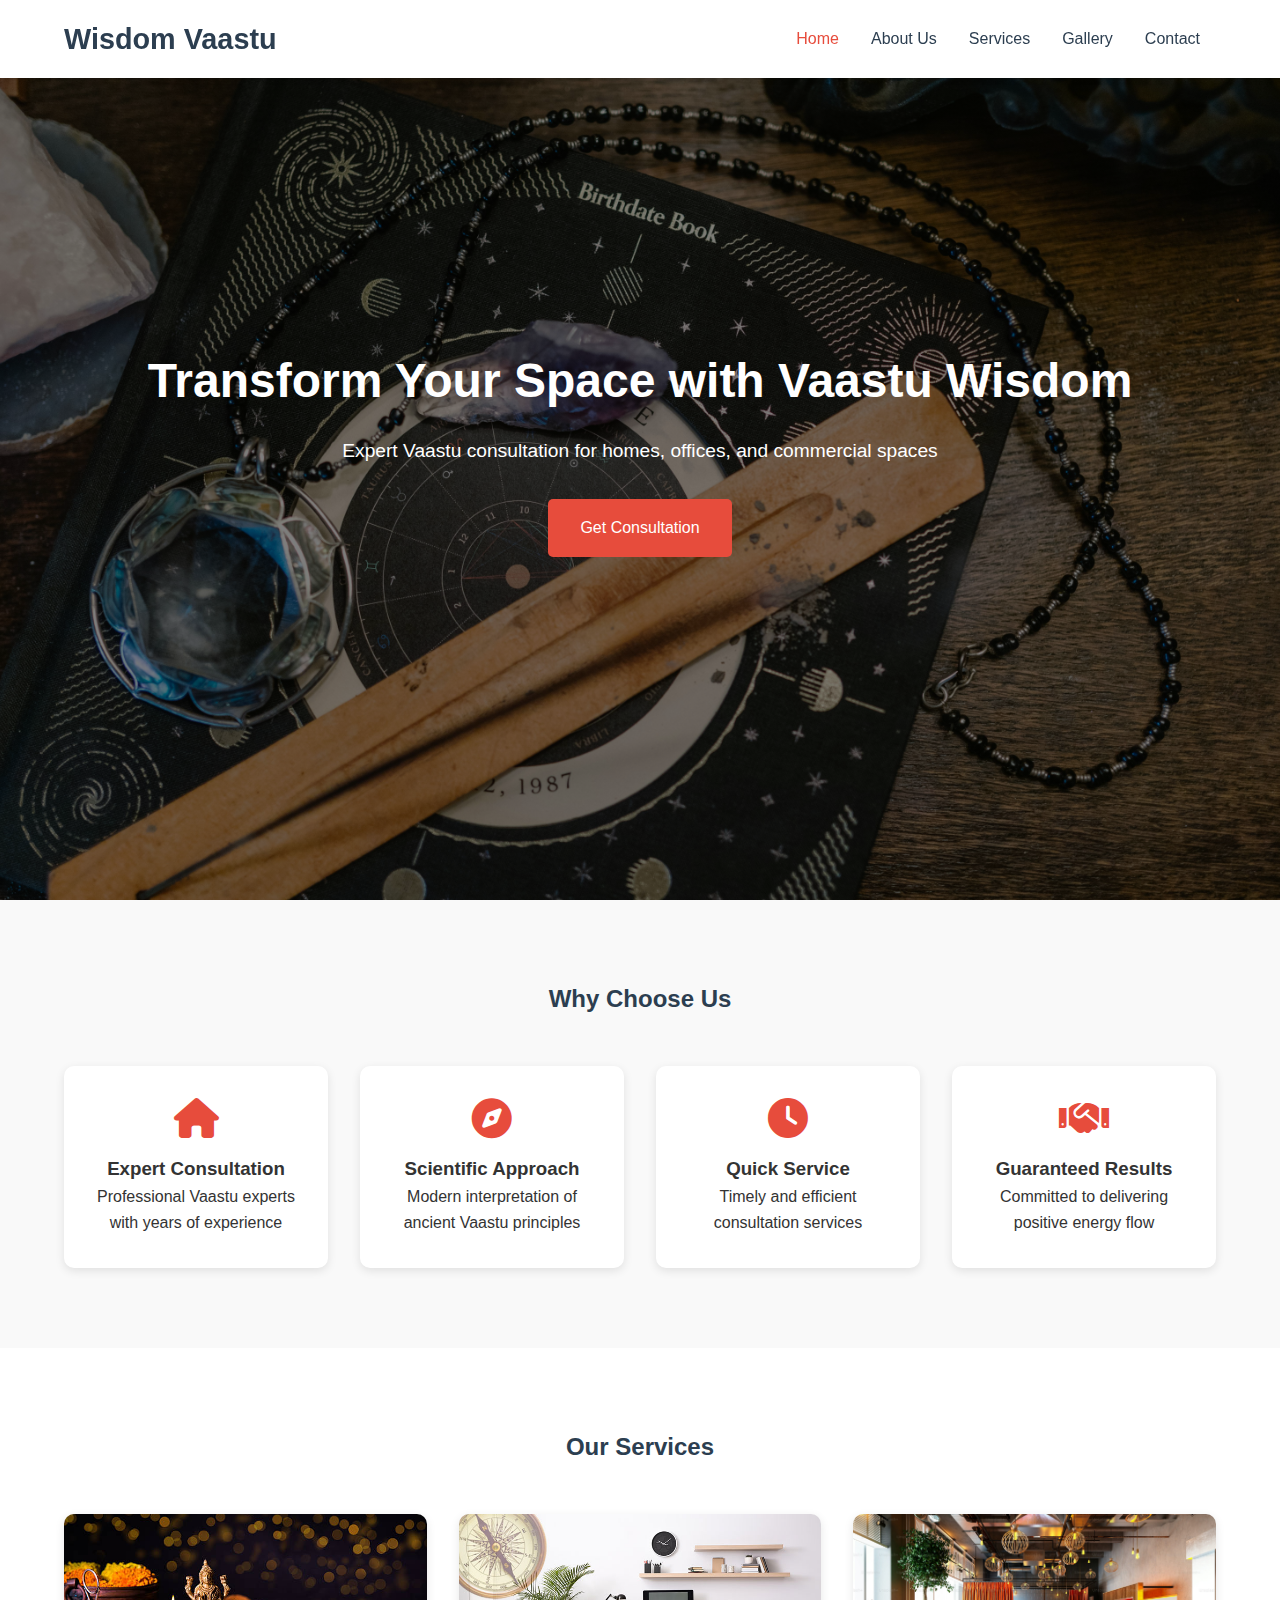
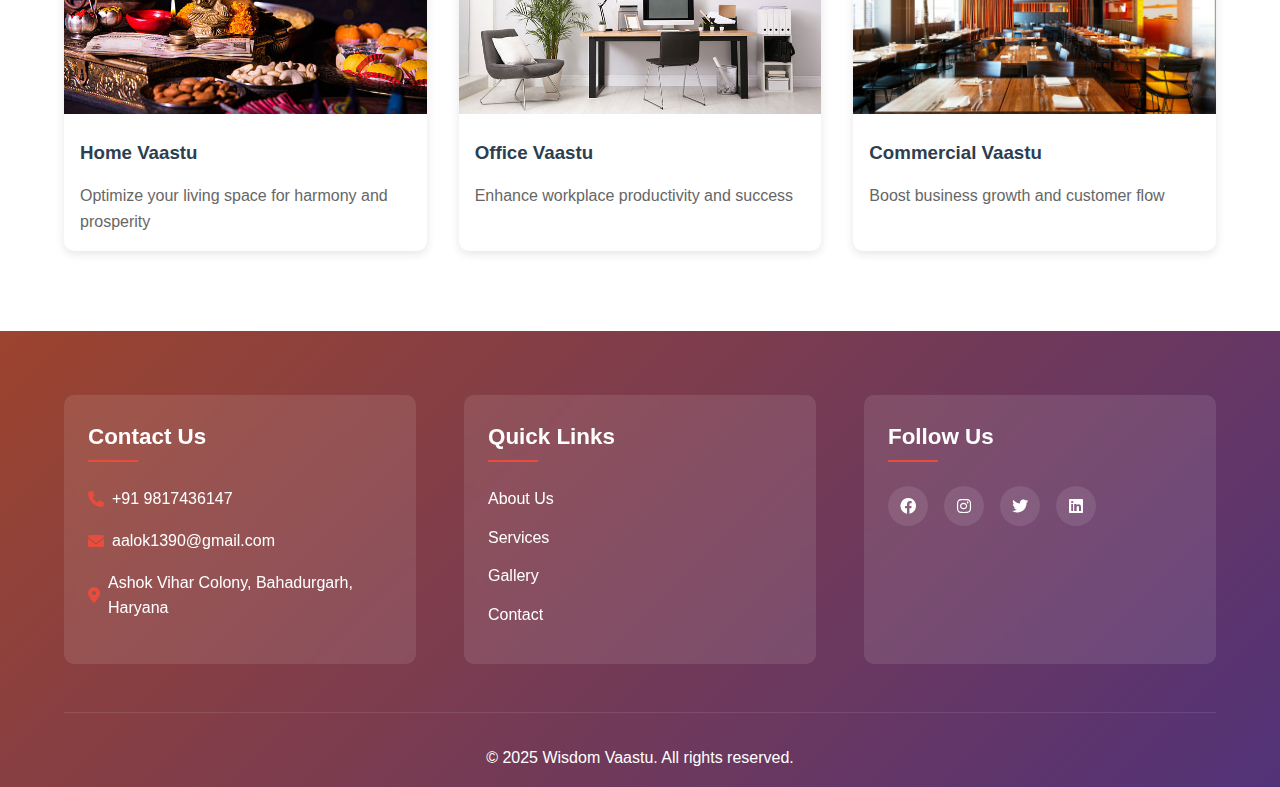
==== index.html @ 2ec5e8c4 "Vaastu Consultancy" ====
<!DOCTYPE html>
<html lang="en">
<head>
    <meta charset="UTF-8">
    <meta name="viewport" content="width=device-width, initial-scale=1.0">
    <title>Wisdom Vaastu - Professional Vaastu Consultant</title>
    <link rel="stylesheet" href="css/style.css">
    <link rel="stylesheet" href="https://cdnjs.cloudflare.com/ajax/libs/font-awesome/6.0.0/css/all.min.css">
</head>
<body>
    <!-- Header Section -->
    <header>
        <nav class="navbar">
            <div class="logo">
                <h1>Wisdom Vaastu</h1>
            </div>
            <ul class="nav-links">
                <li><a href="index.html" class="active">Home</a></li>
                <li><a href="about.html">About Us</a></li>
                <li><a href="services.html">Services</a></li>
                <li><a href="gallery.html">Gallery</a></li>
                <li><a href="contact.html">Contact</a></li>
            </ul>
            <div class="hamburger">
                <span></span>
                <span></span>
                <span></span>
            </div>
        </nav>
    </header>

    <!-- Hero Section -->
    <section class="hero">
        <div class="hero-content">
            <h1>Transform Your Space with Vaastu Wisdom</h1>
            <p>Expert Vaastu consultation for homes, offices, and commercial spaces</p>
            <a href="contact.html" class="cta-button">Get Consultation</a>
        </div>
    </section>

    <!-- Features Section -->
    <section class="features">
        <h2>Why Choose Us</h2>
        <div class="feature-grid">
            <div class="feature-card">
                <i class="fas fa-home"></i>
                <h3>Expert Consultation</h3>
                <p>Professional Vaastu experts with years of experience</p>
            </div>
            <div class="feature-card">
                <i class="fas fa-compass"></i>
                <h3>Scientific Approach</h3>
                <p>Modern interpretation of ancient Vaastu principles</p>
            </div>
            <div class="feature-card">
                <i class="fas fa-clock"></i>
                <h3>Quick Service</h3>
                <p>Timely and efficient consultation services</p>
            </div>
            <div class="feature-card">
                <i class="fas fa-handshake"></i>
                <h3>Guaranteed Results</h3>
                <p>Committed to delivering positive energy flow</p>
            </div>
        </div>
    </section>

    <!-- Services Preview -->
    <section class="services-preview">
        <h2>Our Services</h2>
        <div class="services-grid">
            <div class="service-card">
                <img src="images/services/home-vaastu.jpg" alt="Home Vaastu">
                <h3>Home Vaastu</h3>
                <p>Optimize your living space for harmony and prosperity</p>
            </div>
            <div class="service-card">
                <img src="images/services/office-vaastu.jpg" alt="Office Vaastu">
                <h3>Office Vaastu</h3>
                <p>Enhance workplace productivity and success</p>
            </div>
            <div class="service-card">
                <img src="images/services/commercial-vaastu.jpg" alt="Commercial Vaastu">
                <h3>Commercial Vaastu</h3>
                <p>Boost business growth and customer flow</p>
            </div>
        </div>
    </section>

    <!-- Footer -->
    <footer>
        <div class="footer-content">
            <div class="footer-section">
                <h3>Contact Us</h3>
                <p><i class="fas fa-phone"></i> +91 9817436147</p>
                <p><i class="fas fa-envelope"></i> aalok1390@gmail.com</p>
                <p><i class="fas fa-map-marker-alt"></i> Ashok Vihar Colony, Bahadurgarh, Haryana</p>
            </div>
            <div class="footer-section">
                <h3>Quick Links</h3>
                <ul>
                    <li><a href="about.html">About Us</a></li>
                    <li><a href="services.html">Services</a></li>
                    <li><a href="gallery.html">Gallery</a></li>
                    <li><a href="contact.html">Contact</a></li>
                </ul>
            </div>
            <div class="footer-section">
                <h3>Follow Us</h3>
                <div class="social-links">
                    <a href="https://www.facebook.com/share/15rK7iypdK/"><i class="fab fa-facebook"></i></a>
                    <a href="https://www.instagram.com/aaloksaini_1390?igsh=Y2RhZzB1ZnRzaTlp"><i class="fab fa-instagram"></i></a>
                    <a href="https://x.com/tony_0931"><i class="fab fa-twitter"></i></a>
                    <a href="https://www.linkedin.com/in/aalok-kumar-64a9a820a/"><i class="fab fa-linkedin"></i></a>
                </div>
            </div>
        </div>
        <div class="footer-bottom">
            <p>&copy; 2025 Wisdom Vaastu. All rights reserved.</p>
        </div>
    </footer>

    <script src="js/main.js"></script>
</body>
</html>
---- css/style.css ----
/* Reset and Base Styles */
* {
    margin: 0;
    padding: 0;
    box-sizing: border-box;
}

body {
    font-family: 'Arial', sans-serif;
    line-height: 1.6;
    color: #333;
}

/* CSS Variables for Colors */
:root {
    --primary-color: #2c3e50;
    --secondary-color: #e74c3c;
    --accent-color: #3498db;
    --text-color: #333;
    --light-bg: #f9f9f9;
    --white: #fff;
    --gradient-primary: linear-gradient(135deg, #9c442e, #523278);
    --gradient-accent: linear-gradient(135deg, #e74c3c, #f39c12);
    --shadow: 0 3px 10px rgba(0,0,0,0.1);
    --transition: all 0.3s ease;
}

/* Animation Keyframes */
@keyframes fadeIn {
    from { opacity: 0; transform: translateY(20px); }
    to { opacity: 1; transform: translateY(0); }
}

@keyframes slideIn {
    from { transform: translateX(-100%); }
    to { transform: translateX(0); }
}

@keyframes scaleIn {
    from { transform: scale(0.9); opacity: 0; }
    to { transform: scale(1); opacity: 1; }
}

/* Apply Animations */
.hero-content, .feature-card, .service-card, .gallery-item, .testimonial-card {
    animation: fadeIn 0.8s ease-out;
}

.nav-links.active {
    animation: slideIn 0.3s ease-out;
}

/* Navigation */
.navbar {
    background: #fff;
    padding: 1rem 5%;
    display: flex;
    justify-content: space-between;
    align-items: center;
    box-shadow: 0 2px 5px rgba(0,0,0,0.1);
    position: fixed;
    width: 100%;
    top: 0;
    z-index: 1000;
}

.logo h1 {
    color: #2c3e50;
    font-size: 1.8rem;
}

.nav-links {
    display: flex;
    list-style: none;
}

.nav-links li a {
    color: #2c3e50;
    text-decoration: none;
    padding: 0.5rem 1rem;
    transition: color 0.3s ease;
}

.nav-links li a:hover,
.nav-links li a.active {
    color: #e74c3c;
}

.hamburger {
    display: none;
    cursor: pointer;
}

.hamburger span {
    display: block;
    width: 25px;
    height: 3px;
    background: #2c3e50;
    margin: 5px 0;
    transition: 0.3s;
}

/* Hero Section */
.hero {
    height: 100vh;
    background: linear-gradient(rgba(0,0,0,0.5), rgba(0,0,0,0.5)), url('../images/hero/hero-bg.jpg');
    background-size: cover;
    background-position: center;
    display: flex;
    align-items: center;
    justify-content: center;
    text-align: center;
    color: #fff;
    padding: 0 1rem;
}

.hero-content h1 {
    font-size: 3rem;
    margin-bottom: 1rem;
}

.hero-content p {
    font-size: 1.2rem;
    margin-bottom: 2rem;
}

.cta-button {
    display: inline-block;
    padding: 1rem 2rem;
    background: #e74c3c;
    color: #fff;
    text-decoration: none;
    border-radius: 5px;
    transition: background 0.3s ease;
}

.cta-button:hover {
    background: #c0392b;
}

/* Features Section */
.features {
    padding: 5rem 5%;
    background: #f9f9f9;
}

.features h2 {
    text-align: center;
    margin-bottom: 3rem;
    color: #2c3e50;
}

.feature-grid {
    display: grid;
    grid-template-columns: repeat(auto-fit, minmax(250px, 1fr));
    gap: 2rem;
}

.feature-card {
    text-align: center;
    padding: 2rem;
    background: #fff;
    border-radius: 10px;
    box-shadow: 0 3px 10px rgba(0,0,0,0.1);
    transition: transform 0.3s ease;
}

.feature-card:hover {
    transform: translateY(-5px);
}

.feature-card i {
    font-size: 2.5rem;
    color: #e74c3c;
    margin-bottom: 1rem;
}

/* Services Preview */
.services-preview {
    padding: 5rem 5%;
}

.services-preview h2 {
    text-align: center;
    margin-bottom: 3rem;
    color: #2c3e50;
}

.services-grid {
    display: grid;
    grid-template-columns: repeat(auto-fit, minmax(300px, 1fr));
    gap: 2rem;
}

.service-card {
    background: #fff;
    border-radius: 10px;
    overflow: hidden;
    box-shadow: 0 3px 10px rgba(0,0,0,0.1);
}

.service-card img {
    width: 100%;
    height: 200px;
    object-fit: cover;
}

.service-card h3 {
    padding: 1rem;
    color: #2c3e50;
}

.service-card p {
    padding: 0 1rem 1rem;
    color: #666;
}

/* Footer */
footer {
    background: var(--gradient-primary);
    color: var(--white);
    padding: 4rem 5% 1rem;
    position: relative;
    overflow: hidden;
}

.footer-content {
    display: grid;
    grid-template-columns: repeat(auto-fit, minmax(250px, 1fr));
    gap: 3rem;
    margin-bottom: 3rem;
    position: relative;
    z-index: 1;
}

.footer-section {
    padding: 1.5rem;
    background: rgba(255, 255, 255, 0.1);
    border-radius: 10px;
    backdrop-filter: blur(5px);
    transition: var(--transition);
}

.footer-section:hover {
    transform: translateY(-5px);
    background: rgba(255, 255, 255, 0.15);
}

.footer-section h3 {
    color: var(--white);
    margin-bottom: 1.5rem;
    font-size: 1.4rem;
    position: relative;
    padding-bottom: 0.5rem;
}

.footer-section h3::after {
    content: '';
    position: absolute;
    bottom: 0;
    left: 0;
    width: 50px;
    height: 2px;
    background: var(--secondary-color);
}

.footer-section p {
    margin-bottom: 1rem;
    display: flex;
    align-items: center;
    gap: 0.5rem;
}

.footer-section p i {
    color: var(--secondary-color);
}

.footer-section ul {
    list-style: none;
}

.footer-section ul li {
    margin-bottom: 0.8rem;
}

.footer-section ul li a {
    color: var(--white);
    text-decoration: none;
    transition: var(--transition);
    display: flex;
    align-items: center;
    gap: 0.5rem;
}

.footer-section ul li a:hover {
    color: var(--secondary-color);
    transform: translateX(5px);
}

.social-links {
    display: flex;
    gap: 1rem;
    margin-top: 1rem;
}

.social-links a {
    width: 40px;
    height: 40px;
    background: rgba(255, 255, 255, 0.1);
    border-radius: 50%;
    display: flex;
    align-items: center;
    justify-content: center;
    color: var(--white);
    text-decoration: none;
    transition: var(--transition);
}

.social-links a:hover {
    background: var(--secondary-color);
    transform: translateY(-3px);
}

.footer-bottom {
    text-align: center;
    padding-top: 2rem;
    border-top: 1px solid rgba(255,255,255,0.1);
    position: relative;
    z-index: 1;
}

/* Responsive Design */
@media (max-width: 768px) {
    .nav-links {
        display: none;
        position: absolute;
        top: 100%;
        left: 0;
        width: 100%;
        background: #fff;
        padding: 1rem 0;
        box-shadow: 0 2px 5px rgba(0,0,0,0.1);
    }

    .nav-links.active {
        display: flex;
        flex-direction: column;
        align-items: center;
    }

    .nav-links li {
        margin: 0.5rem 0;
    }

    .hamburger {
        display: block;
    }

    .hero-content h1 {
        font-size: 2rem;
    }

    .hero-content p {
        font-size: 1rem;
    }
}

/* About Page Styles */
.about-hero {
    height: 60vh;
    background: linear-gradient(rgba(0,0,0,0.6), rgba(0,0,0,0.6)), url('../images/hero/about-hero.jpg');
    background-size: cover;
    background-position: center;
    display: flex;
    align-items: center;
    justify-content: center;
    text-align: center;
    color: #fff;
    margin-top: 80px;
}

.about-hero-content h1 {
    font-size: 3rem;
    margin-bottom: 1rem;
}

.about-hero-content p {
    font-size: 1.2rem;
}

.about-content {
    padding: 5rem 5%;
    background: #fff;
}

.container {
    max-width: 1200px;
    margin: 0 auto;
    padding: 0 1rem;
}

.about-grid {
    display: grid;
    grid-template-columns: 1fr 1fr;
    gap: 3rem;
    align-items: center;
}

.about-text h2 {
    color: #2c3e50;
    margin-bottom: 1rem;
}

.about-text p {
    margin-bottom: 2rem;
    color: #666;
}

.about-image img {
    width: 100%;
    border-radius: 10px;
    box-shadow: 0 5px 15px rgba(0,0,0,0.1);
}

/* Team Section */
.team-section {
    padding: 5rem 5%;
    background: #f9f9f9;
}

.team-section h2 {
    text-align: center;
    margin-bottom: 3rem;
    color: #2c3e50;
}

.team-grid {
    display: grid;
    grid-template-columns: repeat(auto-fit, minmax(250px, 1fr));
    gap: 2rem;
}

.team-member {
    text-align: center;
    background: #fff;
    padding: 2rem;
    border-radius: 10px;
    box-shadow: 0 3px 10px rgba(0,0,0,0.1);
    transition: transform 0.3s ease;
}

.team-member:hover {
    transform: translateY(-5px);
}

.team-member img {
    width: 150px;
    height: 150px;
    border-radius: 50%;
    margin-bottom: 1rem;
    object-fit: cover;
}

.team-member h3 {
    color: #2c3e50;
    margin-bottom: 0.5rem;
}

.team-member p {
    color: #666;
    margin-bottom: 0.5rem;
}

.team-member .experience {
    color: #e74c3c;
    font-weight: bold;
}

/* Values Section */
.values-section {
    padding: 5rem 5%;
    background: #fff;
}

.values-section h2 {
    text-align: center;
    margin-bottom: 3rem;
    color: #2c3e50;
}

.values-grid {
    display: grid;
    grid-template-columns: repeat(auto-fit, minmax(250px, 1fr));
    gap: 2rem;
}

.value-card {
    text-align: center;
    padding: 2rem;
    background: #f9f9f9;
    border-radius: 10px;
    transition: transform 0.3s ease;
}

.value-card:hover {
    transform: translateY(-5px);
}

.value-card i {
    font-size: 2.5rem;
    color: #e74c3c;
    margin-bottom: 1rem;
}

.value-card h3 {
    color: #2c3e50;
    margin-bottom: 1rem;
}

.value-card p {
    color: #666;
}

/* Responsive Design for About Page */
@media (max-width: 768px) {
    .about-grid {
        grid-template-columns: 1fr;
        gap: 2rem;
    }

    .about-hero-content h1 {
        font-size: 2rem;
    }

    .about-hero-content p {
        font-size: 1rem;
    }

    .team-member img {
        width: 120px;
        height: 120px;
    }
}

/* Services Page Styles */
.services-hero {
    height: 60vh;
    background: linear-gradient(rgba(0,0,0,0.6), rgba(0,0,0,0.6)), url('../images/hero/services-hero.jpg');
    background-size: cover;
    background-position: center;
    display: flex;
    align-items: center;
    justify-content: center;
    text-align: center;
    color: #fff;
    margin-top: 80px;
}

.services-hero-content h1 {
    font-size: 3rem;
    margin-bottom: 1rem;
}

.services-hero-content p {
    font-size: 1.2rem;
}

/* Main Services Section */
.main-services {
    padding: 5rem 5%;
    background: #fff;
}

.service-item {
    display: grid;
    grid-template-columns: 1fr 1fr;
    gap: 3rem;
    margin-bottom: 5rem;
    align-items: center;
}

.service-item.reverse {
    direction: rtl;
}

.service-item.reverse .service-content {
    direction: ltr;
}

.service-image img {
    width: 100%;
    border-radius: 10px;
    box-shadow: 0 5px 15px rgba(0,0,0,0.1);
}

.service-content h2 {
    color: #2c3e50;
    margin-bottom: 1.5rem;
}

.service-content p {
    color: #666;
    margin-bottom: 1.5rem;
}

.service-features {
    list-style: none;
    margin-bottom: 2rem;
}

.service-features li {
    margin-bottom: 0.8rem;
    color: #666;
}

.service-features i {
    color: #e74c3c;
    margin-right: 0.5rem;
}

.service-cta {
    display: inline-block;
    padding: 1rem 2rem;
    background: #e74c3c;
    color: #fff;
    text-decoration: none;
    border-radius: 5px;
    transition: background 0.3s ease;
}

.service-cta:hover {
    background: #c0392b;
}

/* Additional Services Section */
.additional-services {
    padding: 5rem 5%;
    background: #f9f9f9;
}

.additional-services h2 {
    text-align: center;
    margin-bottom: 3rem;
    color: #2c3e50;
}

.additional-services-grid {
    display: grid;
    grid-template-columns: repeat(auto-fit, minmax(250px, 1fr));
    gap: 2rem;
}

.additional-service-card {
    text-align: center;
    padding: 2rem;
    background: #fff;
    border-radius: 10px;
    box-shadow: 0 3px 10px rgba(0,0,0,0.1);
    transition: transform 0.3s ease;
}

.additional-service-card:hover {
    transform: translateY(-5px);
}

.additional-service-card i {
    font-size: 2.5rem;
    color: #e74c3c;
    margin-bottom: 1rem;
}

.additional-service-card h3 {
    color: #2c3e50;
    margin-bottom: 1rem;
}

.additional-service-card p {
    color: #666;
}

/* Process Section */
.process-section {
    padding: 5rem 5%;
    background: #fff;
}

.process-section h2 {
    text-align: center;
    margin-bottom: 3rem;
    color: #2c3e50;
}

.process-grid {
    display: grid;
    grid-template-columns: repeat(auto-fit, minmax(200px, 1fr));
    gap: 2rem;
}

.process-step {
    text-align: center;
    padding: 2rem;
    position: relative;
}

.step-number {
    width: 40px;
    height: 40px;
    background: #e74c3c;
    color: #fff;
    border-radius: 50%;
    display: flex;
    align-items: center;
    justify-content: center;
    margin: 0 auto 1rem;
    font-weight: bold;
}

.process-step h3 {
    color: #2c3e50;
    margin-bottom: 1rem;
}

.process-step p {
    color: #666;
}

/* Responsive Design for Services Page */
@media (max-width: 768px) {
    .service-item {
        grid-template-columns: 1fr;
        gap: 2rem;
    }

    .service-item.reverse {
        direction: ltr;
    }

    .services-hero-content h1 {
        font-size: 2rem;
    }

    .services-hero-content p {
        font-size: 1rem;
    }

    .process-grid {
        grid-template-columns: 1fr;
    }
}

/* Gallery Page Styles */
.gallery-hero {
    height: 60vh;
    background: linear-gradient(rgba(0,0,0,0.6), rgba(0,0,0,0.6)), url('../images/hero/gallery-hero.jpg');
    background-size: cover;
    background-position: center;
    display: flex;
    align-items: center;
    justify-content: center;
    text-align: center;
    color: #fff;
    margin-top: 80px;
}

.gallery-hero-content h1 {
    font-size: 3rem;
    margin-bottom: 1rem;
}

.gallery-hero-content p {
    font-size: 1.2rem;
}

/* Gallery Filter */
.gallery-filter {
    padding: 2rem 5%;
    background: #f9f9f9;
}

.filter-buttons {
    display: flex;
    justify-content: center;
    gap: 1rem;
    flex-wrap: wrap;
}

.filter-btn {
    padding: 0.8rem 1.5rem;
    border: none;
    background: #fff;
    color: #2c3e50;
    border-radius: 5px;
    cursor: pointer;
    transition: all 0.3s ease;
    box-shadow: 0 2px 5px rgba(0,0,0,0.1);
}

.filter-btn:hover,
.filter-btn.active {
    background: #e74c3c;
    color: #fff;
}

/* Gallery Grid */
.gallery-grid {
    padding: 5rem 5%;
    background: #fff;
}

.gallery-items {
    display: grid;
    grid-template-columns: repeat(auto-fit, minmax(300px, 1fr));
    gap: 2rem;
}

.gallery-item {
    position: relative;
    overflow: hidden;
    border-radius: 10px;
    box-shadow: 0 3px 10px rgba(0,0,0,0.1);
}

.gallery-item img {
    width: 100%;
    height: 300px;
    object-fit: cover;
    transition: transform 0.3s ease;
}

.gallery-item:hover img {
    transform: scale(1.1);
}

.gallery-overlay {
    position: absolute;
    top: 0;
    left: 0;
    width: 100%;
    height: 100%;
    background: rgba(0,0,0,0.7);
    display: flex;
    flex-direction: column;
    justify-content: center;
    align-items: center;
    text-align: center;
    color: #fff;
    opacity: 0;
    transition: opacity 0.3s ease;
    padding: 2rem;
}

.gallery-overlay h3 {
    margin-bottom: 1rem;
    font-size: 1.5rem;
}

.gallery-overlay p {
    margin-bottom: 1.5rem;
}

.view-project {
    display: inline-block;
    padding: 0.8rem 1.5rem;
    background: #e74c3c;
    color: #fff;
    text-decoration: none;
    border-radius: 5px;
    transition: background 0.3s ease;
}

.view-project:hover {
    background: #c0392b;
}

/* Testimonials Section */
.testimonials {
    padding: 5rem 5%;
    background: #f9f9f9;
}

.testimonials h2 {
    text-align: center;
    margin-bottom: 3rem;
    color: #2c3e50;
}

.testimonials-grid {
    display: grid;
    grid-template-columns: repeat(auto-fit, minmax(300px, 1fr));
    gap: 2rem;
}

.testimonial-card {
    background: #fff;
    padding: 2rem;
    border-radius: 10px;
    box-shadow: 0 3px 10px rgba(0,0,0,0.1);
}

.testimonial-content {
    margin-bottom: 1.5rem;
}

.testimonial-content i {
    color: #e74c3c;
    font-size: 2rem;
    margin-bottom: 1rem;
}

.testimonial-content p {
    color: #666;
    font-style: italic;
    line-height: 1.6;
}

.testimonial-author {
    display: flex;
    align-items: center;
    gap: 1rem;
}

.testimonial-author img {
    width: 60px;
    height: 60px;
    border-radius: 50%;
    object-fit: cover;
}

.author-info h4 {
    color: #2c3e50;
    margin-bottom: 0.3rem;
}

.author-info p {
    color: #666;
    font-size: 0.9rem;
}

/* Responsive Design for Gallery Page */
@media (max-width: 768px) {
    .gallery-hero-content h1 {
        font-size: 2rem;
    }

    .gallery-hero-content p {
        font-size: 1rem;
    }

    .filter-buttons {
        flex-direction: column;
        align-items: center;
    }

    .filter-btn {
        width: 100%;
        max-width: 200px;
    }

    .gallery-items {
        grid-template-columns: 1fr;
    }

    .testimonials-grid {
        grid-template-columns: 1fr;
    }
}

/* Contact Page Styles */
.contact-hero {
    height: 60vh;
    background: linear-gradient(rgba(0,0,0,0.6), rgba(0,0,0,0.6)), url('../images/hero/contact-hero.jpg');
    background-size: cover;
    background-position: center;
    display: flex;
    align-items: center;
    justify-content: center;
    text-align: center;
    color: #fff;
    margin-top: 80px;
}

.contact-hero-content h1 {
    font-size: 3rem;
    margin-bottom: 1rem;
}

.contact-hero-content p {
    font-size: 1.2rem;
}

/* Contact Information Section */
.contact-info {
    padding: 5rem 5%;
    background: #f9f9f9;
}

.contact-info-grid {
    display: grid;
    grid-template-columns: repeat(auto-fit, minmax(250px, 1fr));
    gap: 2rem;
}

.info-card {
    text-align: center;
    padding: 2rem;
    background: #fff;
    border-radius: 10px;
    box-shadow: 0 3px 10px rgba(0,0,0,0.1);
    transition: transform 0.3s ease;
}

.info-card:hover {
    transform: translateY(-5px);
}

.info-card i {
    font-size: 2.5rem;
    color: #e74c3c;
    margin-bottom: 1rem;
}

.info-card h3 {
    color: #2c3e50;
    margin-bottom: 1rem;
}

.info-card p {
    color: #666;
    margin-bottom: 0.5rem;
}

/* Contact Form Section */
.contact-form-section {
    padding: 5rem 5%;
    background: #fff;
}

.contact-form-grid {
    display: grid;
    grid-template-columns: 1fr 1fr;
    gap: 3rem;
    align-items: center;
}

.form-content h2 {
    color: #2c3e50;
    margin-bottom: 1rem;
}

.form-content p {
    color: #666;
    margin-bottom: 2rem;
}

.contact-form {
    display: grid;
    gap: 1.5rem;
}

.form-group {
    display: flex;
    flex-direction: column;
    gap: 0.5rem;
}

.form-group label {
    color: #2c3e50;
    font-weight: bold;
}

.form-group input,
.form-group select,
.form-group textarea {
    padding: 0.8rem;
    border: 1px solid #ddd;
    border-radius: 5px;
    font-size: 1rem;
}

.form-group textarea {
    resize: vertical;
}

.submit-btn {
    padding: 1rem 2rem;
    background: #e74c3c;
    color: #fff;
    border: none;
    border-radius: 5px;
    cursor: pointer;
    font-size: 1rem;
    transition: background 0.3s ease;
}

.submit-btn:hover {
    background: #c0392b;
}

.form-image img {
    width: 100%;
    border-radius: 10px;
    box-shadow: 0 5px 15px rgba(0,0,0,0.1);
}

/* Map Section */
.map-section {
    padding: 5rem 5%;
    background: #f9f9f9;
}

.map-section h2 {
    text-align: center;
    margin-bottom: 3rem;
    color: #2c3e50;
}

.map-container {
    border-radius: 10px;
    overflow: hidden;
    box-shadow: 0 3px 10px rgba(0,0,0,0.1);
}

/* Business Hours Section */
.business-hours {
    padding: 5rem 5%;
    background: #fff;
}

.business-hours h2 {
    text-align: center;
    margin-bottom: 3rem;
    color: #2c3e50;
}

.hours-grid {
    display: grid;
    grid-template-columns: repeat(auto-fit, minmax(250px, 1fr));
    gap: 2rem;
}

.hours-card {
    text-align: center;
    padding: 2rem;
    background: #f9f9f9;
    border-radius: 10px;
    box-shadow: 0 3px 10px rgba(0,0,0,0.1);
}

.hours-card h3 {
    color: #2c3e50;
    margin-bottom: 1rem;
}

.hours-card p {
    color: #666;
    margin-bottom: 0.5rem;
}

/* Form Validation Styles */
.form-group input.error,
.form-group select.error,
.form-group textarea.error {
    border-color: #e74c3c;
}

.error-message {
    color: #e74c3c;
    font-size: 0.9rem;
    margin-top: 0.3rem;
}

/* Responsive Design for Contact Page */
@media (max-width: 768px) {
    .contact-hero-content h1 {
        font-size: 2rem;
    }

    .contact-hero-content p {
        font-size: 1rem;
    }

    .contact-form-grid {
        grid-template-columns: 1fr;
        gap: 2rem;
    }

    .form-image {
        order: -1;
    }

    .hours-grid {
        grid-template-columns: 1fr;
    }
}
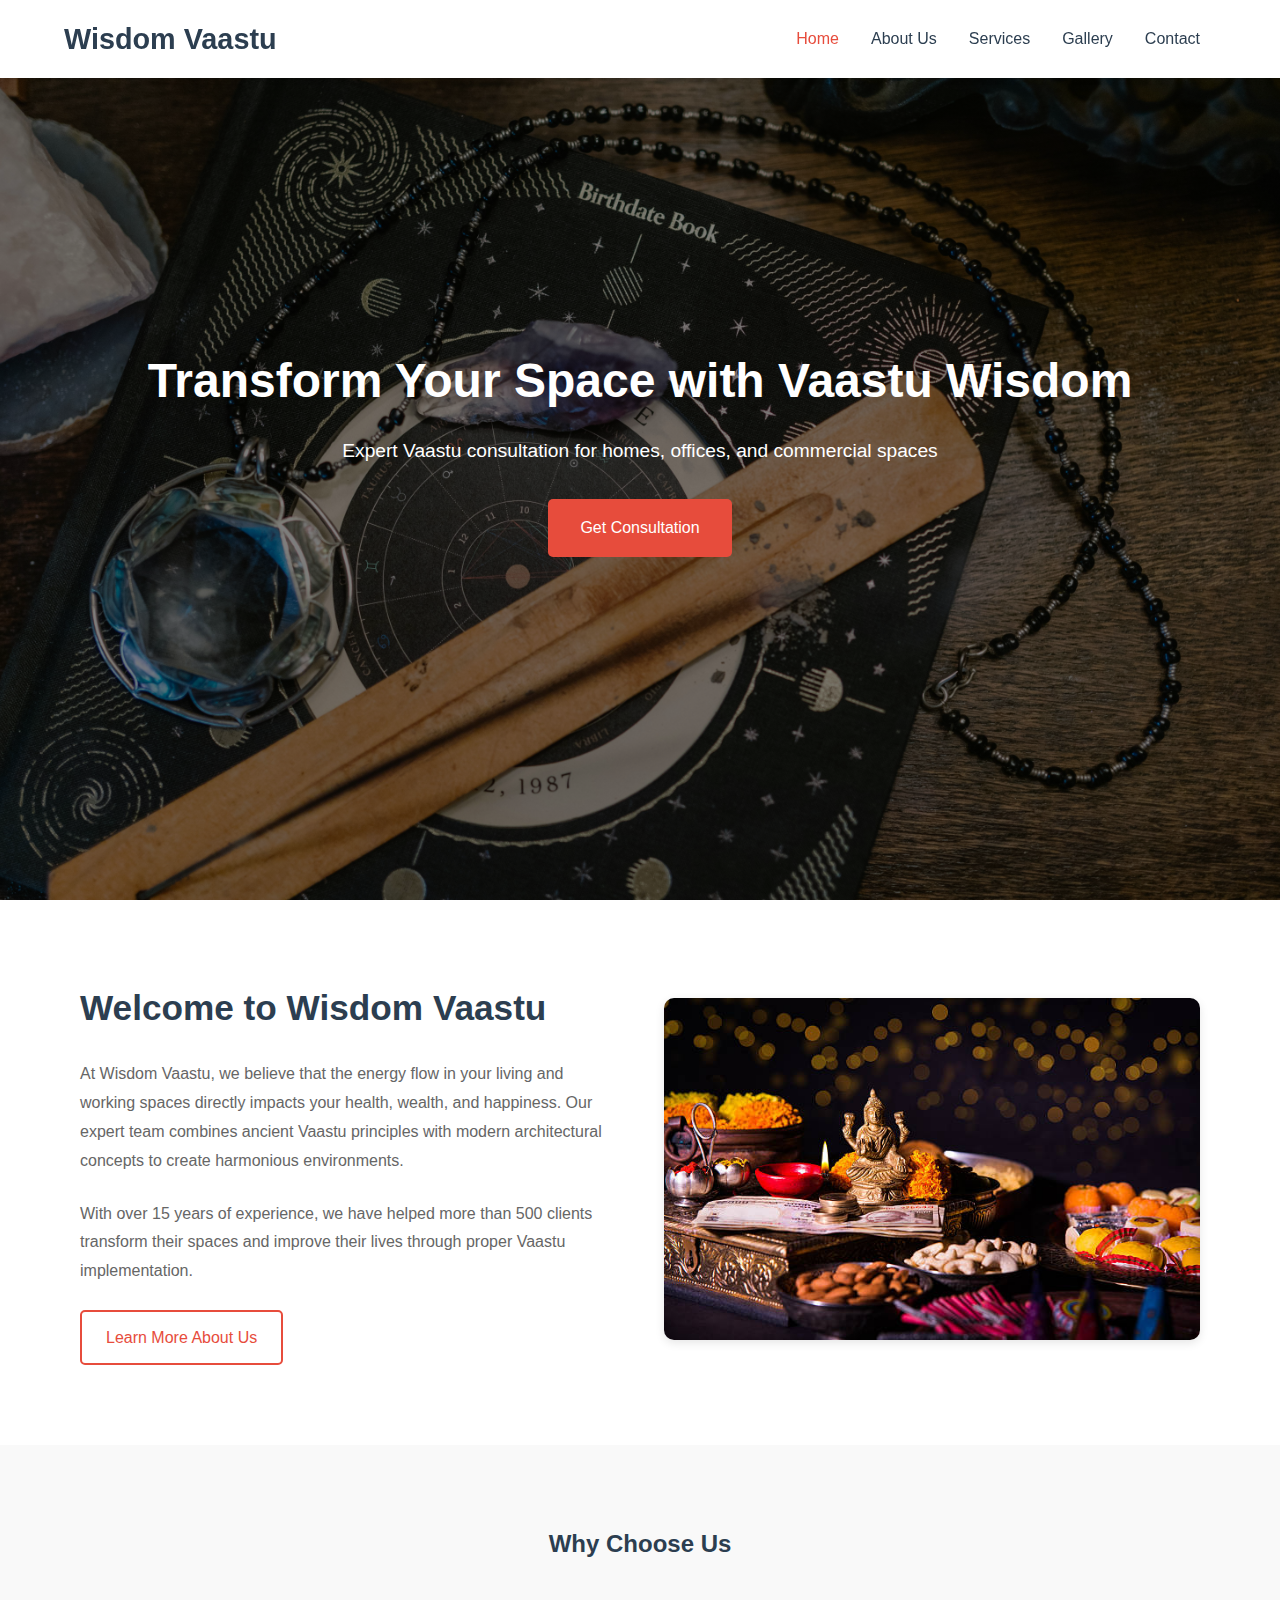
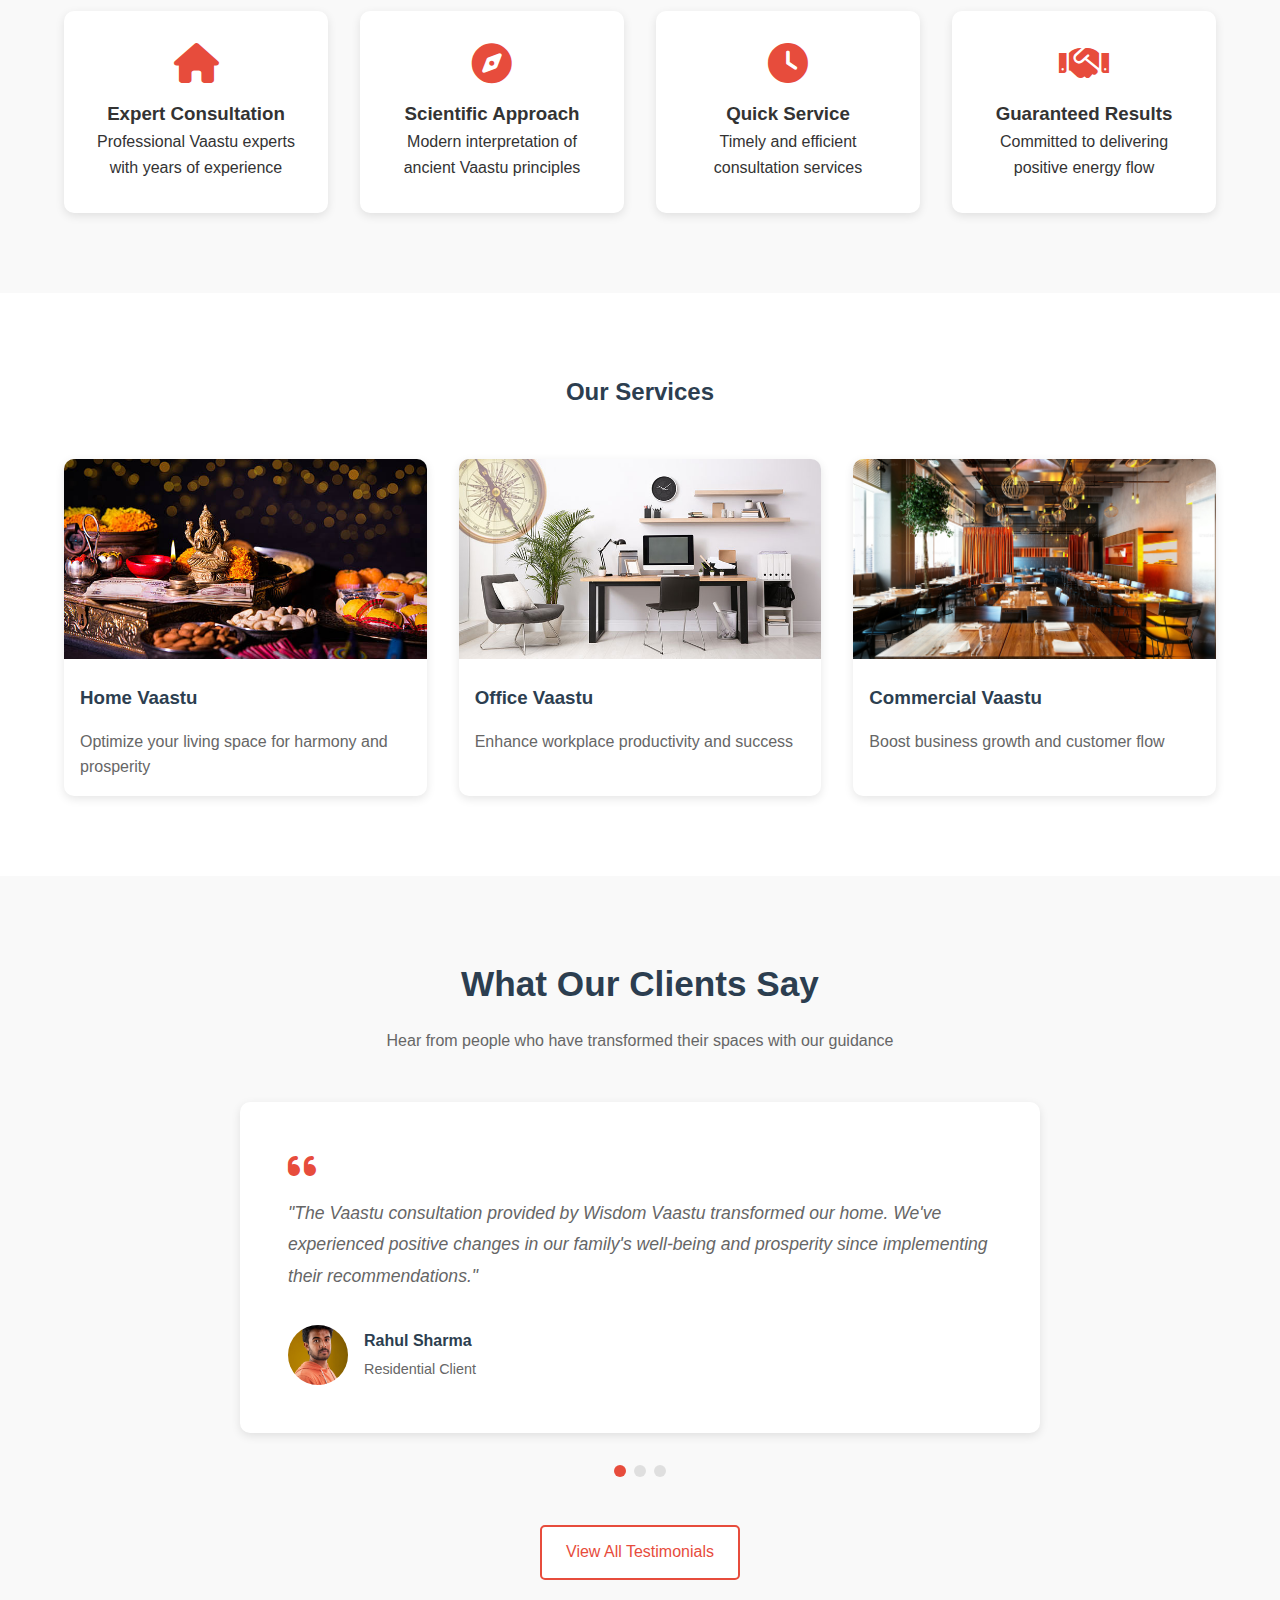
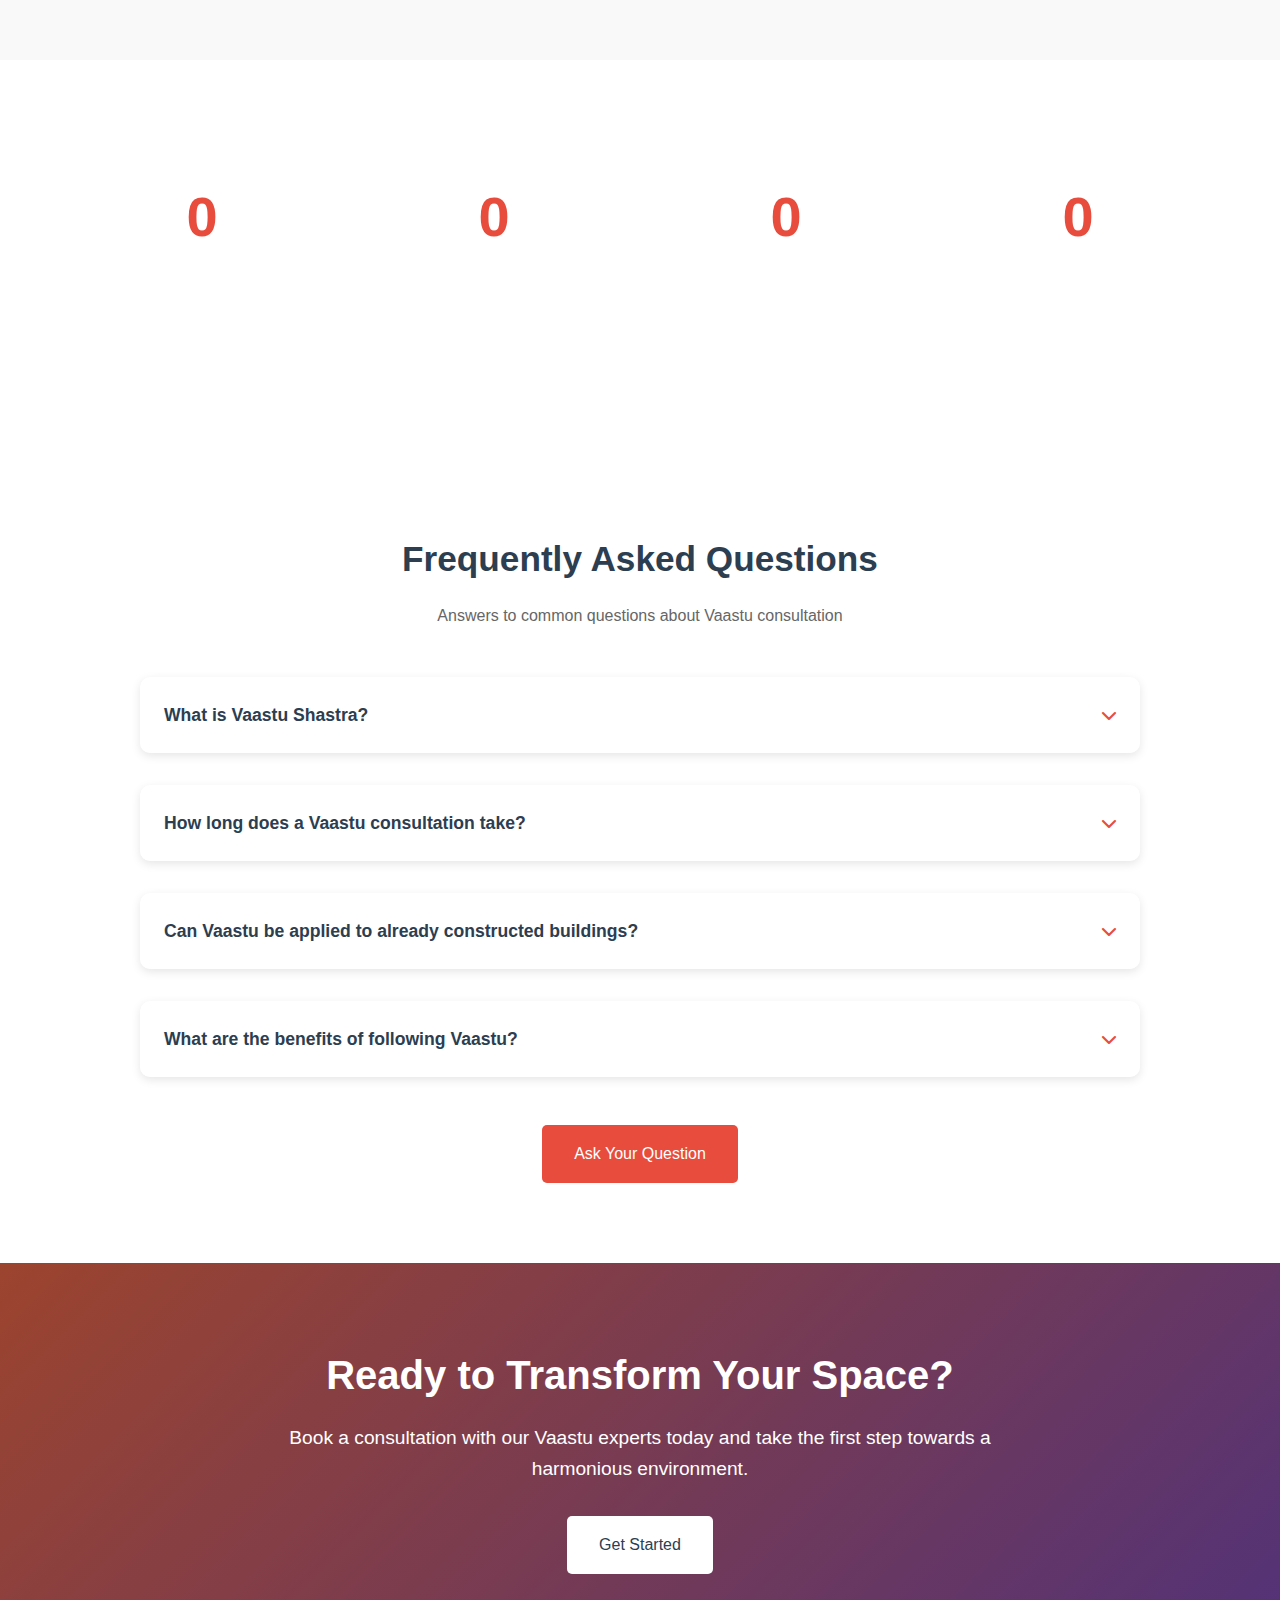
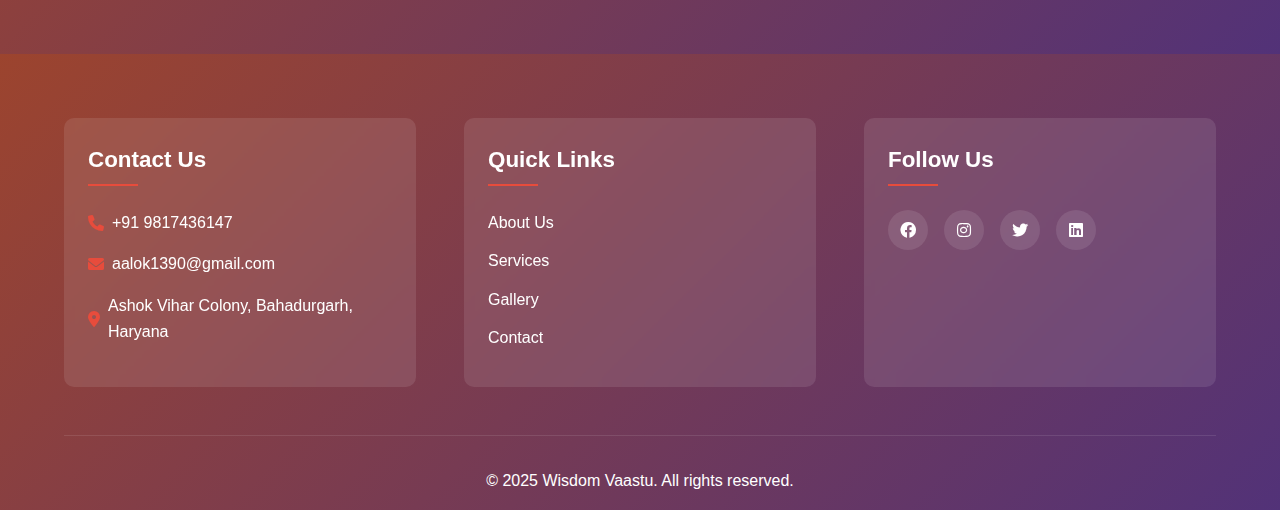
==== commit f50f12ef: "Newly Features Added" ====
--- a/index.html
+++ b/index.html
@@ -38,6 +38,23 @@
         </div>
     </section>
 
+    <!-- Introduction Section -->
+    <section class="intro-section">
+        <div class="container">
+            <div class="intro-grid">
+                <div class="intro-text">
+                    <h2>Welcome to Wisdom Vaastu</h2>
+                    <p>At Wisdom Vaastu, we believe that the energy flow in your living and working spaces directly impacts your health, wealth, and happiness. Our expert team combines ancient Vaastu principles with modern architectural concepts to create harmonious environments.</p>
+                    <p>With over 15 years of experience, we have helped more than 500 clients transform their spaces and improve their lives through proper Vaastu implementation.</p>
+                    <a href="about.html" class="btn-secondary">Learn More About Us</a>
+                </div>
+                <div class="intro-image">
+                    <img src="images/services/home-vaastu.jpg" alt="Vaastu Consultation">
+                </div>
+            </div>
+        </div>
+    </section>
+
     <!-- Features Section -->
     <section class="features">
         <h2>Why Choose Us</h2>
@@ -87,6 +104,125 @@
         </div>
     </section>
 
+    <!-- Testimonials Highlight -->
+    <section class="testimonials-highlight">
+        <div class="container">
+            <div class="section-header">
+                <h2>What Our Clients Say</h2>
+                <p>Hear from people who have transformed their spaces with our guidance</p>
+            </div>
+            <div class="testimonial-carousel">
+                <div class="testimonial-item active">
+                    <div class="testimonial-content">
+                        <i class="fas fa-quote-left"></i>
+                        <p>"The Vaastu consultation provided by Wisdom Vaastu transformed our home. We've experienced positive changes in our family's well-being and prosperity since implementing their recommendations."</p>
+                    </div>
+                    <div class="testimonial-author">
+                        <img src="images/testimonials/client1.jpg" alt="Client 1">
+                        <div class="author-info">
+                            <h4>Rahul Sharma</h4>
+                            <p>Residential Client</p>
+                        </div>
+                    </div>
+                </div>
+                <div class="carousel-indicators">
+                    <span class="indicator active"></span>
+                    <span class="indicator"></span>
+                    <span class="indicator"></span>
+                </div>
+            </div>
+            <div class="center-btn">
+                <a href="gallery.html#testimonials" class="btn-secondary">View All Testimonials</a>
+            </div>
+        </div>
+    </section>
+
+    <!-- Stats Section -->
+    <section class="stats-section">
+        <div class="container">
+            <div class="stats-grid">
+                <div class="stat-item">
+                    <div class="stat-number" data-count="500">0</div>
+                    <p>Happy Clients</p>
+                </div>
+                <div class="stat-item">
+                    <div class="stat-number" data-count="15">0</div>
+                    <p>Years Experience</p>
+                </div>
+                <div class="stat-item">
+                    <div class="stat-number" data-count="300">0</div>
+                    <p>Projects Completed</p>
+                </div>
+                <div class="stat-item">
+                    <div class="stat-number" data-count="50">0</div>
+                    <p>Corporate Clients</p>
+                </div>
+            </div>
+        </div>
+    </section>
+
+    <!-- FAQ Section -->
+    <section class="faq-section">
+        <div class="container">
+            <div class="section-header">
+                <h2>Frequently Asked Questions</h2>
+                <p>Answers to common questions about Vaastu consultation</p>
+            </div>
+            <div class="faq-grid">
+                <div class="faq-item">
+                    <div class="faq-question">
+                        <h3>What is Vaastu Shastra?</h3>
+                        <i class="fas fa-chevron-down"></i>
+                    </div>
+                    <div class="faq-answer">
+                        <p>Vaastu Shastra is an ancient Indian science of architecture and design that aims to create harmony between humans and nature. It provides guidelines for the design and layout of buildings to optimize positive energy flow.</p>
+                    </div>
+                </div>
+                <div class="faq-item">
+                    <div class="faq-question">
+                        <h3>How long does a Vaastu consultation take?</h3>
+                        <i class="fas fa-chevron-down"></i>
+                    </div>
+                    <div class="faq-answer">
+                        <p>A typical Vaastu consultation takes 1-2 hours for residential properties and 2-4 hours for commercial spaces, depending on the size and complexity of the property.</p>
+                    </div>
+                </div>
+                <div class="faq-item">
+                    <div class="faq-question">
+                        <h3>Can Vaastu be applied to already constructed buildings?</h3>
+                        <i class="fas fa-chevron-down"></i>
+                    </div>
+                    <div class="faq-answer">
+                        <p>Yes, Vaastu principles can be applied to existing structures through various remedial measures that don't necessarily require major structural changes.</p>
+                    </div>
+                </div>
+                <div class="faq-item">
+                    <div class="faq-question">
+                        <h3>What are the benefits of following Vaastu?</h3>
+                        <i class="fas fa-chevron-down"></i>
+                    </div>
+                    <div class="faq-answer">
+                        <p>Following Vaastu principles can lead to improved health, wealth, relationships, and overall well-being by creating balanced energy flow in your living or working space.</p>
+                    </div>
+                </div>
+            </div>
+            <div class="center-btn">
+                <a href="contact.html" class="btn-primary">Ask Your Question</a>
+            </div>
+        </div>
+    </section>
+
+    <!-- Call to Action -->
+    <section class="cta-section">
+        <div class="container">
+            <div class="cta-content">
+                <h2>Ready to Transform Your Space?</h2>
+                <p>Book a consultation with our Vaastu experts today and take the first step towards a harmonious environment.</p>
+                <a href="contact.html" class="btn-light">Get Started</a>
+            </div>
+        </div>
+    </section>
+
     <!-- Footer -->
     <footer>
         <div class="footer-content">
--- a/css/style.css
+++ b/css/style.css
@@ -1191,4 +1191,332 @@
     .hours-grid {
         grid-template-columns: 1fr;
     }
+}
+
+/* New Home Page Sections */
+
+/* Introduction Section */
+.intro-section {
+    padding: 5rem 5%;
+    background: #fff;
+}
+
+.intro-grid {
+    display: grid;
+    grid-template-columns: 1fr 1fr;
+    gap: 3rem;
+    align-items: center;
+}
+
+.intro-text h2 {
+    color: var(--primary-color);
+    margin-bottom: 1.5rem;
+    font-size: 2.2rem;
+}
+
+.intro-text p {
+    color: #666;
+    margin-bottom: 1.5rem;
+    line-height: 1.8;
+}
+
+.intro-image img {
+    width: 100%;
+    border-radius: 10px;
+    box-shadow: var(--shadow);
+    transition: var(--transition);
+}
+
+.intro-image img:hover {
+    transform: scale(1.03);
+}
+
+.btn-secondary {
+    display: inline-block;
+    padding: 0.8rem 1.5rem;
+    background: var(--white);
+    color: var(--secondary-color);
+    border: 2px solid var(--secondary-color);
+    text-decoration: none;
+    border-radius: 5px;
+    transition: var(--transition);
+    font-weight: 500;
+}
+
+.btn-secondary:hover {
+    background: var(--secondary-color);
+    color: var(--white);
+}
+
+/* Testimonials Highlight */
+.testimonials-highlight {
+    padding: 5rem 5%;
+    background: var(--light-bg);
+}
+
+.section-header {
+    text-align: center;
+    margin-bottom: 3rem;
+}
+
+.section-header h2 {
+    color: var(--primary-color);
+    margin-bottom: 1rem;
+    font-size: 2.2rem;
+}
+
+.section-header p {
+    color: #666;
+    max-width: 700px;
+    margin: 0 auto;
+}
+
+.testimonial-carousel {
+    max-width: 800px;
+    margin: 0 auto 3rem;
+    position: relative;
+}
+
+.testimonial-item {
+    background: var(--white);
+    padding: 3rem;
+    border-radius: 10px;
+    box-shadow: var(--shadow);
+    margin-bottom: 2rem;
+    opacity: 0;
+    display: none;
+    animation: fadeIn 0.8s ease-out forwards;
+}
+
+.testimonial-item.active {
+    display: block;
+    opacity: 1;
+}
+
+.testimonial-content i {
+    color: var(--secondary-color);
+    font-size: 2rem;
+    margin-bottom: 1rem;
+    display: block;
+}
+
+.testimonial-content p {
+    color: #666;
+    font-style: italic;
+    line-height: 1.8;
+    margin-bottom: 2rem;
+    font-size: 1.1rem;
+}
+
+.carousel-indicators {
+    display: flex;
+    justify-content: center;
+    gap: 0.5rem;
+}
+
+.indicator {
+    width: 12px;
+    height: 12px;
+    background: rgba(0,0,0,0.1);
+    border-radius: 50%;
+    cursor: pointer;
+    transition: var(--transition);
+}
+
+.indicator.active {
+    background: var(--secondary-color);
+}
+
+.center-btn {
+    text-align: center;
+    margin-top: 2rem;
+}
+
+/* Stats Section */
+.stats-section {
+    padding: 5rem 5%;
+    background: linear-gradient(rgba(0,0,0,0.8), rgba(0,0,0,0.8)), url('../images/hero/hero-bg.jpg');
+    background-size: cover;
+    background-position: center;
+    background-attachment: fixed;
+    color: var(--white);
+}
+
+.stats-grid {
+    display: grid;
+    grid-template-columns: repeat(auto-fit, minmax(200px, 1fr));
+    gap: 3rem;
+    text-align: center;
+}
+
+.stat-item {
+    padding: 2rem;
+}
+
+.stat-number {
+    font-size: 3.5rem;
+    font-weight: bold;
+    margin-bottom: 1rem;
+    color: var(--secondary-color);
+}
+
+.stat-item p {
+    font-size: 1.2rem;
+    text-transform: uppercase;
+    letter-spacing: 1px;
+}
+
+/* FAQ Section */
+.faq-section {
+    padding: 5rem 5%;
+    background: var(--white);
+}
+
+.faq-grid {
+    display: grid;
+    grid-template-columns: repeat(auto-fit, minmax(500px, 1fr));
+    gap: 2rem;
+    max-width: 1000px;
+    margin: 0 auto 3rem;
+}
+
+.faq-item {
+    background: var(--light-bg);
+    border-radius: 10px;
+    overflow: hidden;
+    box-shadow: var(--shadow);
+    transition: var(--transition);
+}
+
+.faq-item:hover {
+    transform: translateY(-5px);
+}
+
+.faq-question {
+    padding: 1.5rem;
+    display: flex;
+    justify-content: space-between;
+    align-items: center;
+    cursor: pointer;
+    background: var(--white);
+}
+
+.faq-question h3 {
+    color: var(--primary-color);
+    font-size: 1.1rem;
+    margin: 0;
+}
+
+.faq-question i {
+    color: var(--secondary-color);
+    transition: var(--transition);
+}
+
+.faq-item.active .faq-question i {
+    transform: rotate(180deg);
+}
+
+.faq-answer {
+    padding: 0 1.5rem;
+    max-height: 0;
+    overflow: hidden;
+    transition: max-height 0.3s ease;
+}
+
+.faq-item.active .faq-answer {
+    padding: 0 1.5rem 1.5rem;
+    max-height: 200px;
+}
+
+.faq-answer p {
+    color: #666;
+    line-height: 1.6;
+}
+
+.btn-primary {
+    display: inline-block;
+    padding: 1rem 2rem;
+    background: var(--secondary-color);
+    color: var(--white);
+    text-decoration: none;
+    border-radius: 5px;
+    transition: var(--transition);
+    font-weight: 500;
+}
+
+.btn-primary:hover {
+    background: #c0392b;
+    transform: translateY(-3px);
+}
+
+/* Call to Action */
+.cta-section {
+    padding: 5rem 5%;
+    background: var(--gradient-primary);
+    color: var(--white);
+    text-align: center;
+}
+
+.cta-content {
+    max-width: 800px;
+    margin: 0 auto;
+}
+
+.cta-content h2 {
+    font-size: 2.5rem;
+    margin-bottom: 1rem;
+}
+
+.cta-content p {
+    margin-bottom: 2rem;
+    font-size: 1.2rem;
+}
+
+.btn-light {
+    display: inline-block;
+    padding: 1rem 2rem;
+    background: var(--white);
+    color: var(--primary-color);
+    text-decoration: none;
+    border-radius: 5px;
+    transition: var(--transition);
+    font-weight: 500;
+}
+
+.btn-light:hover {
+    background: rgba(255,255,255,0.9);
+    transform: translateY(-3px);
+}
+
+/* Media Queries for Responsiveness */
+@media (max-width: 992px) {
+    .intro-grid {
+        grid-template-columns: 1fr;
+    }
+    
+    .intro-image {
+        order: -1;
+    }
+    
+    .faq-grid {
+        grid-template-columns: 1fr;
+    }
+}
+
+@media (max-width: 768px) {
+    .section-header h2 {
+        font-size: 1.8rem;
+    }
+    
+    .testimonial-item {
+        padding: 2rem;
+    }
+    
+    .stat-number {
+        font-size: 2.5rem;
+    }
+    
+    .cta-content h2 {
+        font-size: 2rem;
+    }
 } 